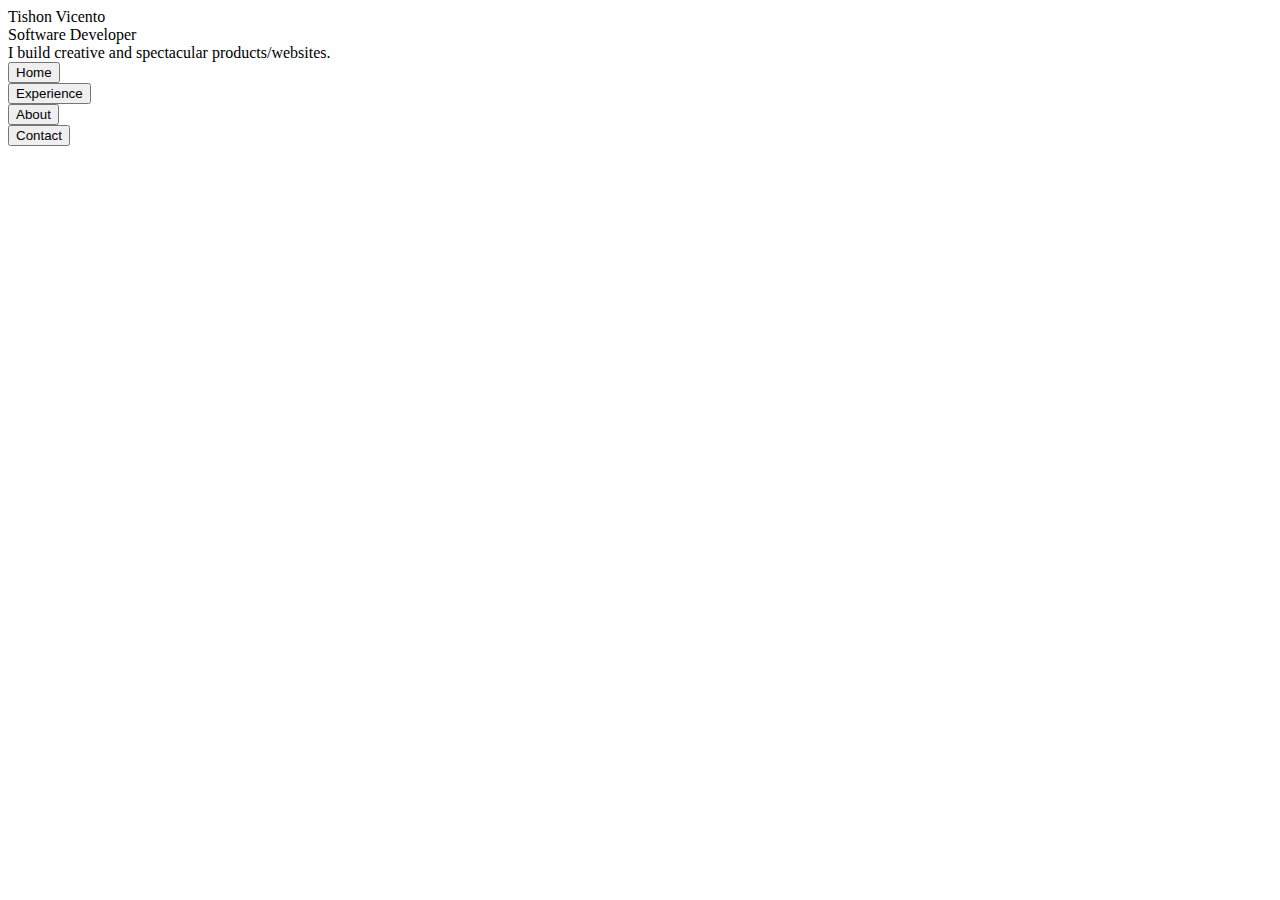
==== index.html @ 8f478e6c "First Version" ====
<!DOCTYPE html>
<html>
<head>
    <link rel="stylesheet" href="css/style.css">
    <title>CookiesAndCreme</title>

    <link rel="preconnect" href="https://fonts.googleapis.com">
    <link rel="preconnect" href="https://fonts.gstatic.com" crossorigin>
    <link href="https://fonts.googleapis.com/css2?family=Bree+Serif&family=Montserrat:ital,wght@0,100..900;1,100..900&family=Ubuntu:ital,wght@0,300;0,400;0,500;0,700;1,300;1,400;1,500;1,700&display=swap" rel="stylesheet">

</head>
<body>
    <header>
        <nav>

        </nav>
    </header>
    <main>
        <section class="home">
            <div class="textbox1">
                <div class="name">Tishon Vicento</div>
                <div class="study">Software Developer</div>
                <div class="description">I build creative and spectacular products/websites.</div>
            </div>

            <div class="buttons">
                <div class="selection home">
                    <button class="button home"><div class="rectangle 1"></div>Home</button>
                </div>

                <div class="selection experience">
                    <div class="rectangle 2"></div>
                    <button class="button experience">Experience</button>
                </div>

                <div class="selection about">
                    <div class="rectangle 3"></div>
                    <button class="button about">About</button>
                </div>

                <div class="selection contact">
                    <div class="rectangle 4"></div>
                    <button class="button contact">Contact</button>
                </div>
            </div>
        </section>
    </main>
    <footer>

    </footer>
</body>
</html>
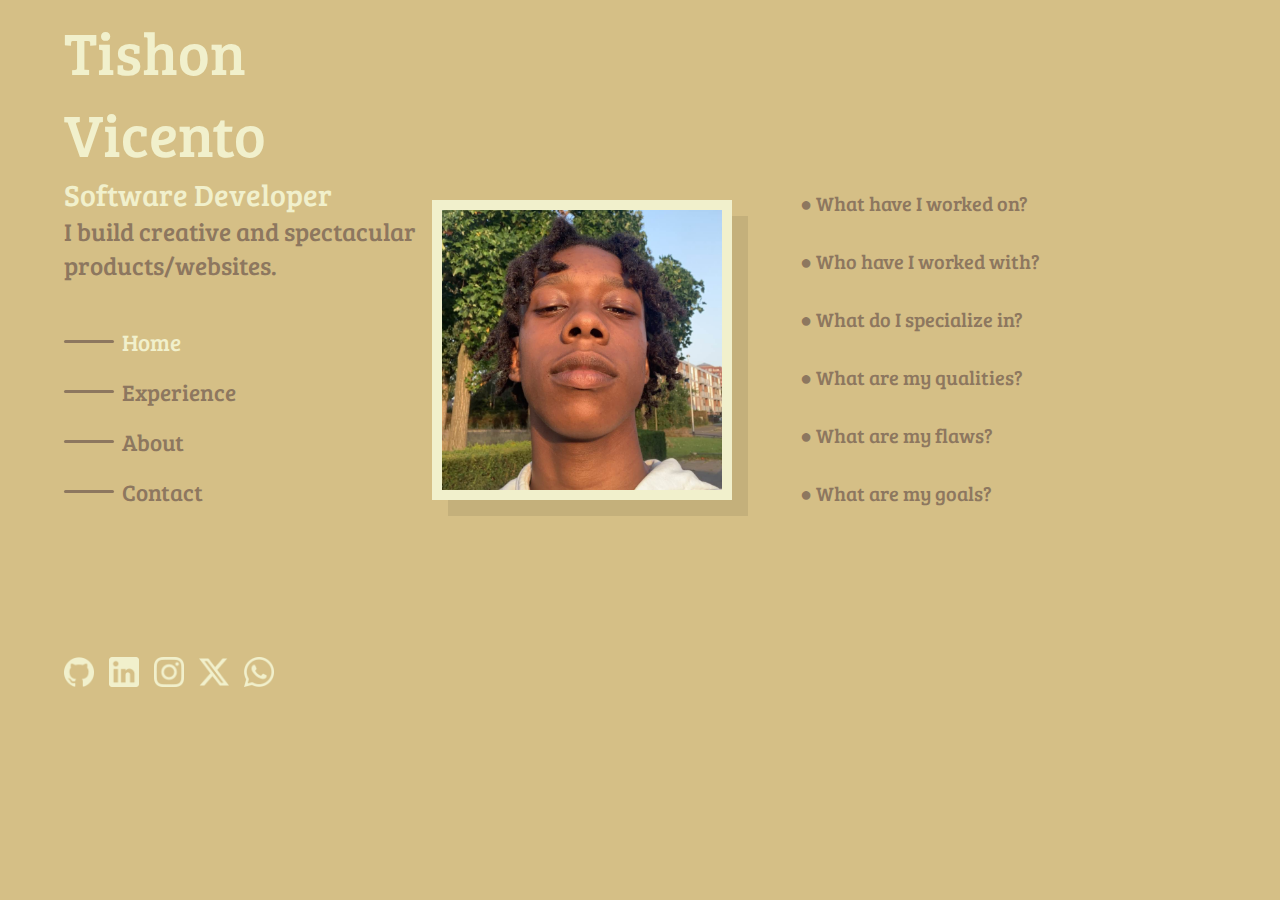
==== commit 23c0b56a: "Third Version" ====
--- a/index.html
+++ b/index.html
@@ -16,31 +16,99 @@
         </nav>
     </header>
     <main>
-        <section class="home">
-            <div class="textbox1">
+        <section class="shome">
+            <div class="box one">
                 <div class="name">Tishon Vicento</div>
                 <div class="study">Software Developer</div>
                 <div class="description">I build creative and spectacular products/websites.</div>
+
+                <div class="selections">
+                    <div class="selection home">
+                        <a class="button one" href="index.html"><div class="rectangle 1"></div>Home</a>
+                    </div>
+    
+                    <div class="selection experience">
+                        <a class="button" href="experience.html"><div class="rectangle 2"></div>Experience</a>
+                    </div>
+    
+                    <div class="selection about">
+                        <a class="button" href="about.html"><div class="rectangle 3"></div>About</a>
+                    </div>
+    
+                    <div class="selection contact">
+                        <a class="button" href="contact.html"><div class="rectangle 4"></div>Contact</a>
+                    </div>
+                </div>
+
+                <div class="socials">
+                    <a class="social github" href="https://github.com/Tishonvic"><img src="img/github2.png" alt="" height="30px" width="30px"></a>
+                    <a class="social linkedin" href="https://www.linkedin.com/in/tishon-vicento-7222aa33a/"><img src="img/linkedin.png" alt="" height="30px" width="30px"></a>
+                    <a class="social instagram" href="https://www.instagram.com/tishonvic/"><img src="img/instagram.png" alt="" height="30px" width="30px"></a>
+                    <a class="social twitter" href="https://x.com/tishonvic"><img src="img/x2.png" alt="" height="30px" width="30px"></a>
+                    <a class="social whatsapp" href="https://wa.me/31687468218"><img src="img/whatsapp.png" alt="" height="30px" width="30px"></a>
+                </div>
             </div>
 
-            <div class="buttons">
-                <div class="selection home">
-                    <button class="button home"><div class="rectangle 1"></div>Home</button>
-                </div>
+            <div class="box two">
+                <div class="pic-container"><img src="img/me.png" alt="" width="280px" height="280px"></div>
+            </div>
 
-                <div class="selection experience">
-                    <div class="rectangle 2"></div>
-                    <button class="button experience">Experience</button>
-                </div>
+            <div class="box three">
+                <div class="texts">
+                    <div class="text">
+                        <div class="question">
+                            ● What have I worked on?
+                        </div>
 
-                <div class="selection about">
-                    <div class="rectangle 3"></div>
-                    <button class="button about">About</button>
-                </div>
+                        <div class="answer">
+                            Test text.
+                        </div>
+                    </div>
+                    <div class="text">
+                        <div class="question">
+                            ● Who have I worked with?
+                        </div>
 
-                <div class="selection contact">
-                    <div class="rectangle 4"></div>
-                    <button class="button contact">Contact</button>
+                        <div class="answer">
+                            Test text.
+                        </div>
+                    </div>
+                    <div class="text">
+                        <div class="question">
+                            ● What do I specialize in?
+                        </div>
+
+                        <div class="answer">
+                            Test text.
+                        </div>
+                    </div>
+                    <div class="text">
+                        <div class="question">
+                            ● What are my qualities?
+                        </div>
+
+                        <div class="answer">
+                            Test text.
+                        </div>
+                    </div>
+                    <div class="text">
+                        <div class="question">
+                            ● What are my flaws?
+                        </div>
+
+                        <div class="answer">
+                            Test text.
+                        </div>
+                    </div>
+                    <div class="text">
+                        <div class="question">
+                            ● What are my goals?
+                        </div>
+
+                        <div class="answer">
+                            Test text.
+                        </div>
+                    </div>
                 </div>
             </div>
         </section>
--- a/css/style.css
+++ b/css/style.css
@@ -0,0 +1,174 @@
+* {
+    margin: 0;
+    padding: 0;
+    font-family: "Bree Serif", serif;
+    font-weight: 400;
+    font-style: normal;
+}
+
+body{
+    display: flex;
+    justify-content: center;
+    background-color: #D5BF86;
+}
+
+main{
+    display: flex;
+    justify-content: center;
+    width: 100%;
+}
+
+section{
+    display: flex;
+    flex-direction: row;
+    justify-content: flex-start;
+    width: 90%;
+}
+
+/*Grids*/
+
+.box{
+    display: flex;
+    justify-content: center;
+    flex-direction: column;
+    width: 33%;
+    height: 700px;
+}
+
+.buttons{
+    display: flex;
+    justify-content: center;
+    flex-direction: column;
+    padding-left: 100px;
+    width: 20%;
+}
+
+.socials{
+    display: flex;
+    justify-self: flex-end;
+    justify-content: space-evenly;
+    flex-direction: row;
+    margin-top: 150px;
+    gap: 15px;
+    width: 200px
+}
+
+/*Box1*/
+
+.name{
+    color: #F1F0CC;
+    font-size: 60px;
+}
+
+.study{
+    color: #F1F0CC;
+    font-size: 30px;
+}
+
+.description{
+    color: #8D775F;
+    font-size: 25px;
+    margin-bottom: 25px;
+}
+
+/*Box2*/
+
+.box.two{
+    width: 25%;
+}
+
+.pic-container{
+    display: flex;
+    justify-content: center;
+    align-items:  center;
+    width: 300px;
+    height: 300px;
+    background-color: #F1F0CC;
+    filter: drop-shadow(16px 16px #00000014);
+}
+
+/*Box3*/
+
+.box.three{
+    width: 40%;
+    margin-left: 50px;
+}
+
+.box.three{
+    align-items: flex-start;
+}
+
+.texts{
+    margin-top: 25px;
+    margin-left: 30px;
+}
+
+.text{
+    display: flex;
+}
+
+.question{
+    color: #8D775F;
+    font-size: 20px;
+    margin-bottom: 30px;
+}
+
+.answer{
+    transition: 0.25s;
+    margin-left: 15px;
+    color: #F1F0CC;
+    font-size: 20px;
+    margin-bottom: 30px;
+    opacity: 0%;
+}
+
+.text:hover .answer {
+    transition: 0.25s;
+    opacity: 100%;
+}
+
+/*Buttons*/
+
+.selections{
+    display: flex;
+    align-items: flex-start;
+    flex-direction: column;
+}
+
+.selection{
+    display: flex;
+    flex-direction: row;
+    margin-top: 20px;
+}
+
+/*Buttons Selection*/
+
+.button{
+    display: flex;
+    flex-direction: row;
+    align-items: center;
+    background: none;
+    text-decoration: none;
+    border: none;
+    color: #8D775F;
+    font-size: 22.5px;
+    gap: 7.5px;
+}
+
+.button.one{
+    color: #F1F0CC;
+}
+
+.rectangle{
+    transition: 0.25s;
+    width: 50px;
+    height: 2.5px;
+    background-color: #8D775F;
+    border-radius: 30px;
+}
+
+.button:hover .rectangle {
+    transition: 0.25s;
+    width: 75px;
+    background-color: #F1F0CC;
+}